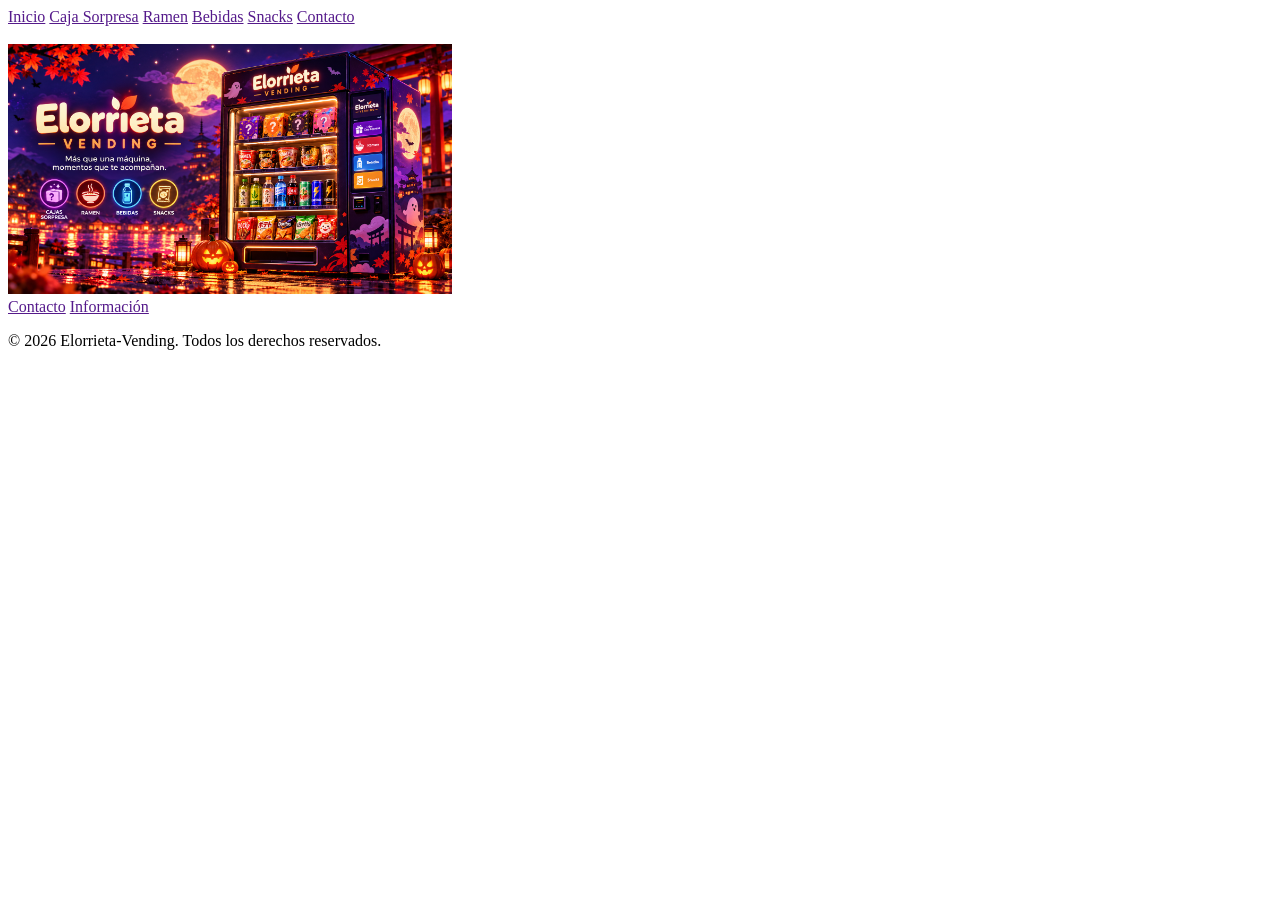
==== Web/contacto.html @ c44c58d9 "creacion base del resto de paginas" ====
<!DOCTYPE html>
<html lang="es">
    <head>
        <meta charset="UTF-8">
        <meta name="viewport" content="width=device-width, initial-scale=1.0">
        <title>Elorrieta Ramen</title>
    </head>
    <body>
        <header>
            <nav>
                <a href>Inicio</a>
                <a href>Caja Sorpresa</a>
                <a href>Ramen</a>
                <a href>Bebidas</a>
                <a href>Snacks</a>
                <a href>Contacto</a>
            </nav>
        </header>
        <!-- Imagen de halloween -->
        <main>
            <br>
            <section id="banner">
                <img src="./Imagenes/Vending prueba.png" alt="Elorrieta-Vending"
                    height="250">
            </section>
        
            <!--  -->
            <section id="listaProductos">
                

            </section>
        </main>
        <footer>
            <a href>Contacto</a>
            <a href>Información</a>
            <p>© 2026 Elorrieta-Vending. Todos los derechos reservados.</p>
        </footer>
    </body>
</html>
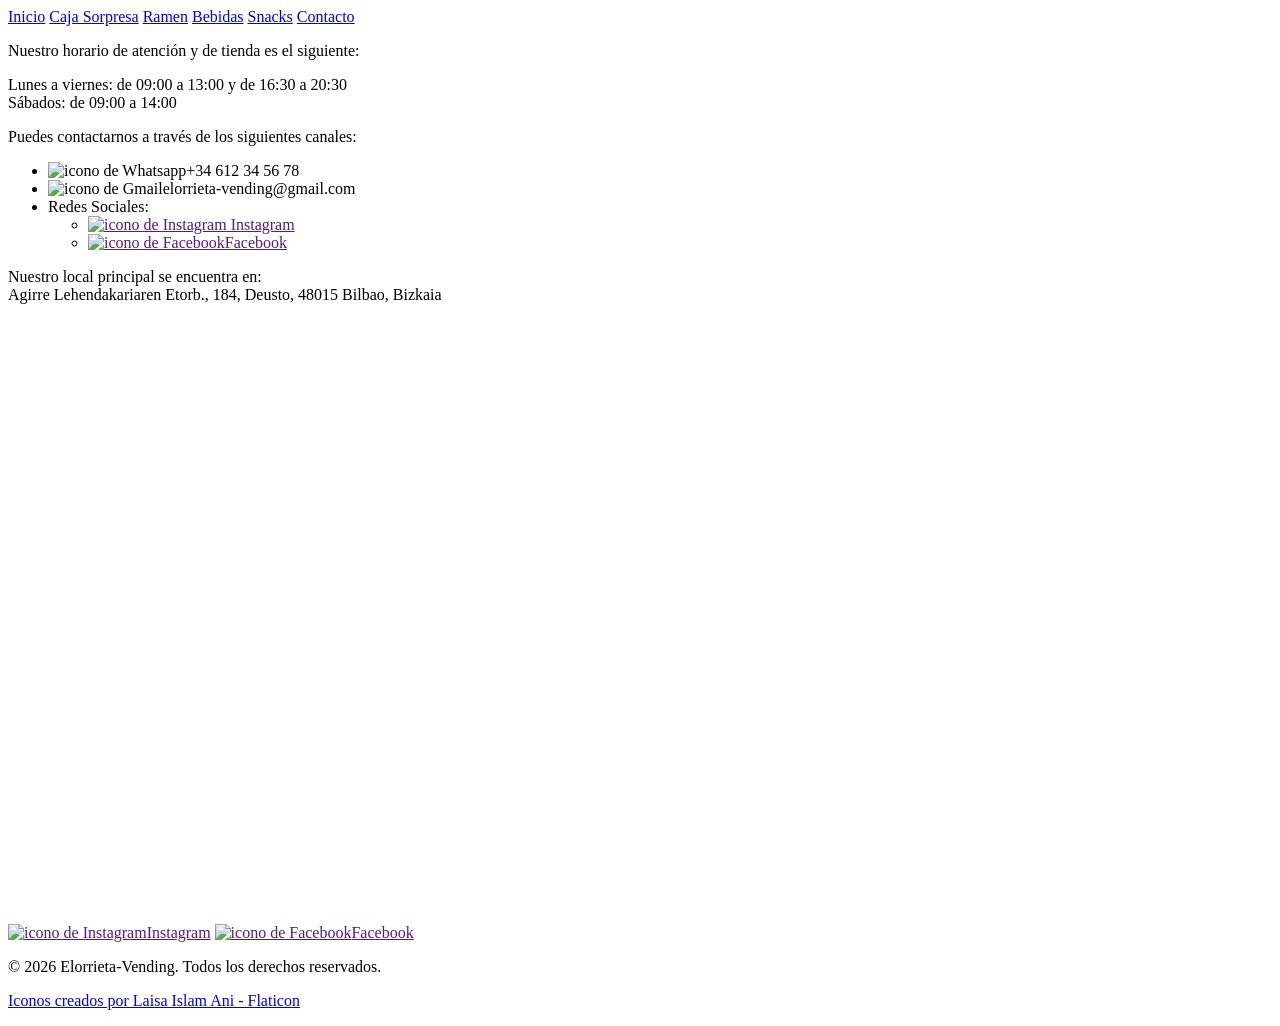
==== commit 4416dfe8: "edit html y creado style.css" ====
--- a/Web/contacto.html
+++ b/Web/contacto.html
@@ -4,36 +4,60 @@
         <meta charset="UTF-8">
         <meta name="viewport" content="width=device-width, initial-scale=1.0">
         <title>Elorrieta Ramen</title>
+        <link rel="stylesheet" href="css/style.css">
     </head>
     <body>
         <header>
             <nav>
-                <a href>Inicio</a>
-                <a href>Caja Sorpresa</a>
-                <a href>Ramen</a>
-                <a href>Bebidas</a>
-                <a href>Snacks</a>
-                <a href>Contacto</a>
+                <a href="index.html">Inicio</a>
+                <a href="productos-sorpresa.html">Caja Sorpresa</a>
+                <a href="productos-ramen.html">Ramen</a>
+                <a href="productos-bebidas.html">Bebidas</a>
+                <a href="productos-snacks.html">Snacks</a>
+                <a href="contacto.html">Contacto</a>
             </nav>
         </header>
         <!-- Imagen de halloween -->
         <main>
-            <br>
-            <section id="banner">
-                <img src="./Imagenes/Vending prueba.png" alt="Elorrieta-Vending"
-                    height="250">
-            </section>
-        
-            <!--  -->
-            <section id="listaProductos">
-                
+            <section id="horario">
+                <p>Nuestro horario de atención y de tienda es el siguiente:</p>
+                <p>
+                    Lunes a viernes: de 09:00 a 13:00 y de 16:30 a 20:30 <br>
+                    S&aacute;bados: de 09:00 a 14:00 
+                </p>
 
             </section>
+            <section id="contacto">
+                <p>Puedes contactarnos a través de los siguientes canales: </p>
+                <ul>
+                    <li><img class="icono" src="Imagenes/iconos/whatsapp.png" alt="icono de Whatsapp">+34 612 34 56 78</li>
+                    <li><img class="icono" src="Imagenes/iconos/gmail.png" alt="icono de Gmail">elorrieta-vending@gmail.com</li>
+                    <li>Redes Sociales:
+                        <ul>
+                            <li><a href><img class="icono" src="Imagenes/iconos/instagram.png" alt="icono de Instagram"> Instagram</a></li>
+                            <li><a href><img class="icono" src="Imagenes/iconos/facebook.png" alt="icono de Facebook">Facebook</a></li>
+                        </ul>
+                    </li>
+                </ul>
+            </section>
+            
+            
+            <section id="direccion">
+                <p>
+                    Nuestro local principal se encuentra en: <br>
+                    Agirre Lehendakariaren Etorb., 184, Deusto, 48015 Bilbao, Bizkaia 
+                </p>
+                <iframe src="https://www.google.com/maps/embed?pb=!1m18!1m12!1m3!1d2904.454757551525!2d-2.964811899999965!3d43.2837974!2m3!1f0!2f0!3f0!3m2!1i1024!2i768!4f13.1!3m3!1m2!1s0xd4e507052ed4917%3A0xec69922dea02910b!2sCIFP%20Elorrieta%20Erreka%20Mari%20LHII!5e0!3m2!1ses!2ses!4v1792420712633!5m2!1ses!2ses" width="800" height="600" style="border:0;" allowfullscreen="" loading="lazy" referrerpolicy="strict-origin-when-cross-origin"></iframe>
+            </section>
+           
         </main>
         <footer>
-            <a href>Contacto</a>
-            <a href>Información</a>
+            <section id="redes-sociales">
+                <a href><img class="icono" src="Imagenes/iconos/instagram.png" alt="icono de Instagram">Instagram</a>
+                <a href><img class="icono" src="Imagenes/iconos/facebook.png" alt="icono de Facebook">Facebook</a>
+            </section>
             <p>© 2026 Elorrieta-Vending. Todos los derechos reservados.</p>
+            <p><a href="https://www.flaticon.es/packs/social-media-291" title="iconos">Iconos creados por Laisa Islam Ani - Flaticon</a></p>
         </footer>
     </body>
 </html>
--- a/Web/css/style.css
+++ b/Web/css/style.css
@@ -0,0 +1,4 @@
+.icono {
+    width: 2em;
+    height: 2em;
+}
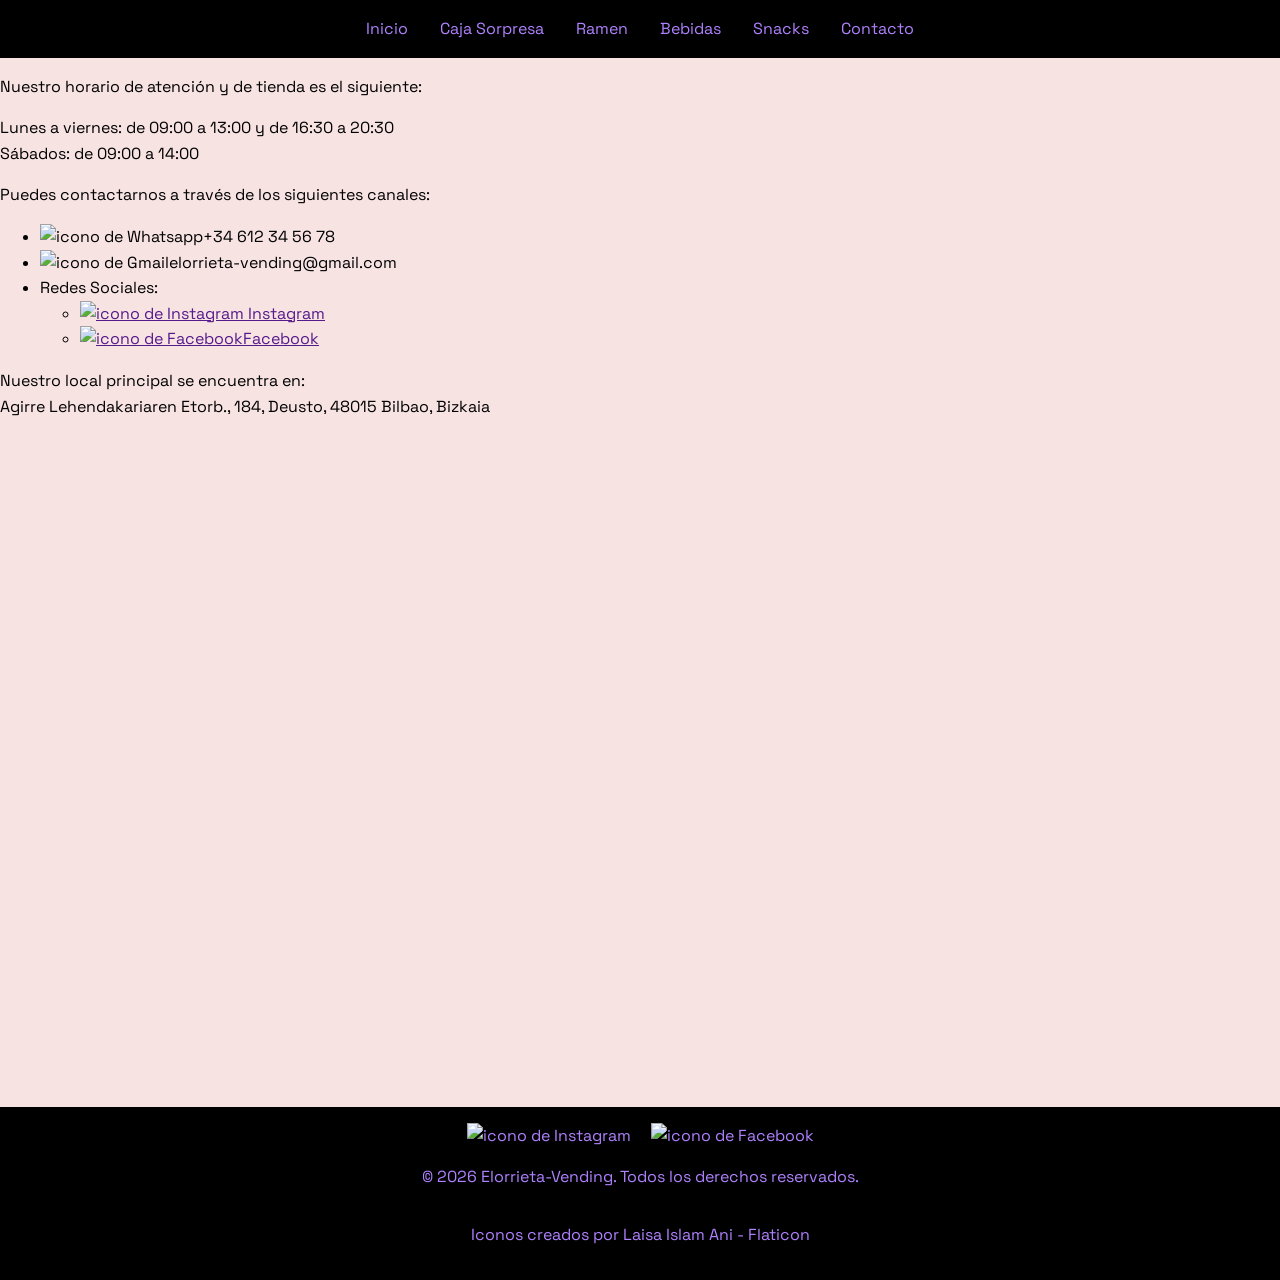
==== commit 42c87799: "actualizacion css" ====
--- a/Web/contacto.html
+++ b/Web/contacto.html
@@ -1,63 +1,83 @@
 <!DOCTYPE html>
 <html lang="es">
-    <head>
-        <meta charset="UTF-8">
-        <meta name="viewport" content="width=device-width, initial-scale=1.0">
-        <title>Elorrieta Ramen</title>
-        <link rel="stylesheet" href="css/style.css">
-    </head>
-    <body>
-        <header>
-            <nav>
-                <a href="index.html">Inicio</a>
-                <a href="productos-sorpresa.html">Caja Sorpresa</a>
-                <a href="productos-ramen.html">Ramen</a>
-                <a href="productos-bebidas.html">Bebidas</a>
-                <a href="productos-snacks.html">Snacks</a>
-                <a href="contacto.html">Contacto</a>
-            </nav>
-        </header>
-        <!-- Imagen de halloween -->
-        <main>
-            <section id="horario">
-                <p>Nuestro horario de atención y de tienda es el siguiente:</p>
-                <p>
-                    Lunes a viernes: de 09:00 a 13:00 y de 16:30 a 20:30 <br>
-                    S&aacute;bados: de 09:00 a 14:00 
-                </p>
 
-            </section>
-            <section id="contacto">
-                <p>Puedes contactarnos a través de los siguientes canales: </p>
-                <ul>
-                    <li><img class="icono" src="Imagenes/iconos/whatsapp.png" alt="icono de Whatsapp">+34 612 34 56 78</li>
-                    <li><img class="icono" src="Imagenes/iconos/gmail.png" alt="icono de Gmail">elorrieta-vending@gmail.com</li>
-                    <li>Redes Sociales:
-                        <ul>
-                            <li><a href><img class="icono" src="Imagenes/iconos/instagram.png" alt="icono de Instagram"> Instagram</a></li>
-                            <li><a href><img class="icono" src="Imagenes/iconos/facebook.png" alt="icono de Facebook">Facebook</a></li>
-                        </ul>
-                    </li>
-                </ul>
-            </section>
-            
-            
-            <section id="direccion">
-                <p>
-                    Nuestro local principal se encuentra en: <br>
-                    Agirre Lehendakariaren Etorb., 184, Deusto, 48015 Bilbao, Bizkaia 
-                </p>
-                <iframe src="https://www.google.com/maps/embed?pb=!1m18!1m12!1m3!1d2904.454757551525!2d-2.964811899999965!3d43.2837974!2m3!1f0!2f0!3f0!3m2!1i1024!2i768!4f13.1!3m3!1m2!1s0xd4e507052ed4917%3A0xec69922dea02910b!2sCIFP%20Elorrieta%20Erreka%20Mari%20LHII!5e0!3m2!1ses!2ses!4v1792420712633!5m2!1ses!2ses" width="800" height="600" style="border:0;" allowfullscreen="" loading="lazy" referrerpolicy="strict-origin-when-cross-origin"></iframe>
-            </section>
-           
-        </main>
-        <footer>
-            <section id="redes-sociales">
-                <a href><img class="icono" src="Imagenes/iconos/instagram.png" alt="icono de Instagram">Instagram</a>
-                <a href><img class="icono" src="Imagenes/iconos/facebook.png" alt="icono de Facebook">Facebook</a>
-            </section>
-            <p>© 2026 Elorrieta-Vending. Todos los derechos reservados.</p>
-            <p><a href="https://www.flaticon.es/packs/social-media-291" title="iconos">Iconos creados por Laisa Islam Ani - Flaticon</a></p>
-        </footer>
-    </body>
+<head>
+    <meta charset="UTF-8">
+    <meta name="viewport" content="width=device-width, initial-scale=1.0">
+    <title>Elorrieta Contacto</title>
+    <!--Enlace con nuestro css-->
+    <link rel="stylesheet" href="css/style.css">
+    <!--Enlace con las fuentes de Google Fonts elegidas-->
+    <link rel="preconnect" href="https://fonts.googleapis.com">
+    <link rel="preconnect" href="https://fonts.gstatic.com" crossorigin>
+    <link
+        href="https://fonts.googleapis.com/css2?family=Lato:ital,wght@0,100;0,300;0,400;0,700;0,900;1,100;1,300;1,400;1,700;1,900&family=Montserrat:ital,wght@0,100..900;1,100..900&family=Space+Grotesk:wght@300..700&display=swap"
+        rel="stylesheet">
+</head>
+
+<body>
+    <header>
+        <nav>
+            <ul>
+                <li><a href="index.html">Inicio</a></li>
+                <li><a href="productos-sorpresa.html">Caja Sorpresa</a></li>
+                <li><a href="productos-ramen.html">Ramen</a></li>
+                <li><a href="productos-bebidas.html">Bebidas</a></li>
+                <li><a href="productos-snacks.html">Snacks</a></li>
+                <li><a href="contacto.html">Contacto</a></li>
+            </ul>
+        </nav>
+    </header>
+
+    <!-- Horario -->
+    <main>
+        <section id="horario">
+            <p>Nuestro horario de atención y de tienda es el siguiente:</p>
+            <p>
+                Lunes a viernes: de 09:00 a 13:00 y de 16:30 a 20:30 <br>
+                S&aacute;bados: de 09:00 a 14:00
+            </p>
+
+        </section>
+        <section id="contacto">
+            <p>Puedes contactarnos a través de los siguientes canales: </p>
+            <ul>
+                <li><img class="icono" src="Imagenes/iconos/whatsapp.png" alt="icono de Whatsapp">+34 612 34 56 78</li>
+                <li><img class="icono" src="Imagenes/iconos/gmail.png" alt="icono de Gmail">elorrieta-vending@gmail.com
+                </li>
+                <li>Redes Sociales:
+                    <ul>
+                        <li><a href><img class="icono" src="Imagenes/iconos/instagram.png" alt="icono de Instagram">
+                                Instagram</a></li>
+                        <li><a href><img class="icono" src="Imagenes/iconos/facebook.png"
+                                    alt="icono de Facebook">Facebook</a></li>
+                    </ul>
+                </li>
+            </ul>
+        </section>
+
+
+        <section id="direccion">
+            <p>
+                Nuestro local principal se encuentra en: <br>
+                Agirre Lehendakariaren Etorb., 184, Deusto, 48015 Bilbao, Bizkaia
+            </p>
+            <iframe
+                src="https://www.google.com/maps/embed?pb=!1m18!1m12!1m3!1d2904.454757551525!2d-2.964811899999965!3d43.2837974!2m3!1f0!2f0!3f0!3m2!1i1024!2i768!4f13.1!3m3!1m2!1s0xd4e507052ed4917%3A0xec69922dea02910b!2sCIFP%20Elorrieta%20Erreka%20Mari%20LHII!5e0!3m2!1ses!2ses!4v1792420712633!5m2!1ses!2ses"
+                width="800" height="600" style="border:0;" allowfullscreen="" loading="lazy"
+                referrerpolicy="strict-origin-when-cross-origin"></iframe>
+        </section>
+
+    </main>
+    <footer>
+        <section id="redes-sociales">
+            <a href><img class="icono" src="Imagenes/iconos/instagram.png" alt="icono de Instagram"></a>
+            <a href><img class="icono" src="Imagenes/iconos/facebook.png" alt="icono de Facebook"></a>
+        </section>
+        <p>© 2026 Elorrieta-Vending. Todos los derechos reservados.</p>
+        <p><a href="https://www.flaticon.es/packs/social-media-291" title="iconos">Iconos creados por Laisa Islam Ani -
+                Flaticon</a></p>
+    </footer>
+</body>
+
 </html>
--- a/Web/css/style.css
+++ b/Web/css/style.css
@@ -1,4 +1,202 @@
+/*Paleta de colores*/
+:root {
+    --naranja-claro: #FF9C5D;
+    --naranja: #FF7D19;
+    --negro: #000000;
+    --rosa-fuerte: #ff154f;
+    --morado-claro: #AF82FF;
+    --fondo-tarjeta: #f7e17c59;
+    --fondo-tarjeta-hover: #64b1c957;
+}
+
+
+/* Estilos generales. Quitamos márgenes de toda la página */
+* {
+    box-sizing: border-box;
+}
+
+body {
+    margin: 0;
+    font-family: "Space Grotesk", "Montserrat", "Lato", sans-serif;
+    font-size: 1em;
+    font-weight: 400;
+    line-height: 1.6em;
+    background-color: #f8e3e3;
+}
+
+/* Cabecera y navegación */
+header {
+    background-color: #000000;
+    padding: 1rem;
+}
+
+nav {
+    display: flex;
+    flex-wrap: wrap;
+    justify-content: center;
+    gap: 16px;
+}
+
+nav ul {
+    list-style: none;
+    margin: 0;
+    padding: 0;
+    display: flex;
+    flex-direction: row;
+}
+
+/* Estilo de los enlaces de navegación tipo botón*/
+nav a {
+    color: var(--morado-claro);
+    text-decoration: none;
+    padding: 10px 16px;
+    border-radius: 4px;
+    transition: background-color ease-in 0.25s, color ease-in 0.25s;
+}
+
+/* Estilo al pasar el ratón por encima de los enlaces de navegación*/
+nav a:hover {
+    background-color: var(--naranja);
+    color: var(--negro);
+}
+
+/* Adaptamos el tamaño del banner*/
+#banner img {
+    display: block;
+    width: 100%;
+    height: auto;
+}
+
+/* Estilo de sección Quiénes somos*/
+#quienes-somos {
+    padding: 40px 20px;
+    text-align: center;
+}
+
+#quienes-somos h2 {
+    color: var(--rosa-fuerte);
+    font-size: 2em;
+}
+
+#quienes-somos p {
+    max-width: 800px;
+    margin: 0 auto;
+    font-weight: 600;
+}
+
+/* Estilo de sección de vista previa productos*/
+#vista-previa-productos {
+    padding: 20px;
+    text-align: center;
+}
+
+#vista-previa-productos h2 {
+    padding-bottom: 30px;
+    color: var(--rosa-fuerte);
+    font-size: 2em;
+}
+
+.contenedor-tarjetas {
+    display: flex;
+    flex-direction: row;
+    flex-wrap: wrap;
+    gap: 4rem;
+    justify-content: center;
+}
+
+/* Estilo tipo tarjeta para cada tipo de producto en vista previa */
+.tarjeta-producto {
+    text-decoration: none;
+    color: inherit;
+    display: flex;
+    flex-direction: column;
+    width: 20rem;
+    align-items: center;
+    text-align: center;
+    background-color: var(--fondo-tarjeta);
+    padding: 20px;
+    border-radius: 12px;
+}
+
+.tarjeta-producto h3 {
+    font-size: 2em;
+    color: var(--naranja);
+}
+
+.tarjeta-producto img {
+    width: 10rem;
+    margin: 10px;
+}
+
+.tarjeta-producto p {
+    width: 100%;
+}
+
+.tarjeta-producto:hover {
+    background-color: var(--fondo-tarjeta-hover);
+    box-shadow: 6px 6px 6px -3px rgba(0, 0, 0, 0.1);
+}
+
+/* Estilo productos descripción*/
+#tipo-producto {
+    text-align: center;
+    color: var(--rosa-fuerte);
+}
+
+#producto-descripcion {
+    
+    background-color: #ff154f;
+    display: flex;
+    flex-direction: column;
+}
+
+.contenedor-img-descripcion {
+    
+    display: flex;
+    justify-content: center;
+}
+
+.contenedor-img-descripcion img {
+    width: 20rem;
+    height: auto;
+}
+
+
+/*Estilo del footer*/
+footer {
+    background-color: var(--negro);
+    padding: 1rem;
+    display: flex;
+    flex-direction: column;
+    align-items: center;
+    margin-top: 4rem;
+}
+
+#redes-sociales {
+    height: auto;
+    display: flex;
+    flex-wrap: wrap;
+    justify-content: center;
+    gap: 20px;
+}
+
+footer p {
+    color: var(--morado-claro);
+}
+
+footer a {
+    color: var(--morado-claro);
+    text-decoration: none;
+}
+
+footer a:hover {
+    text-decoration: underline;
+}
+
 .icono {
-    width: 2em;
-    height: 2em;
+    width: 2.2rem;
+}
+
+.icono:hover {
+    width: 2.8rem;
 }
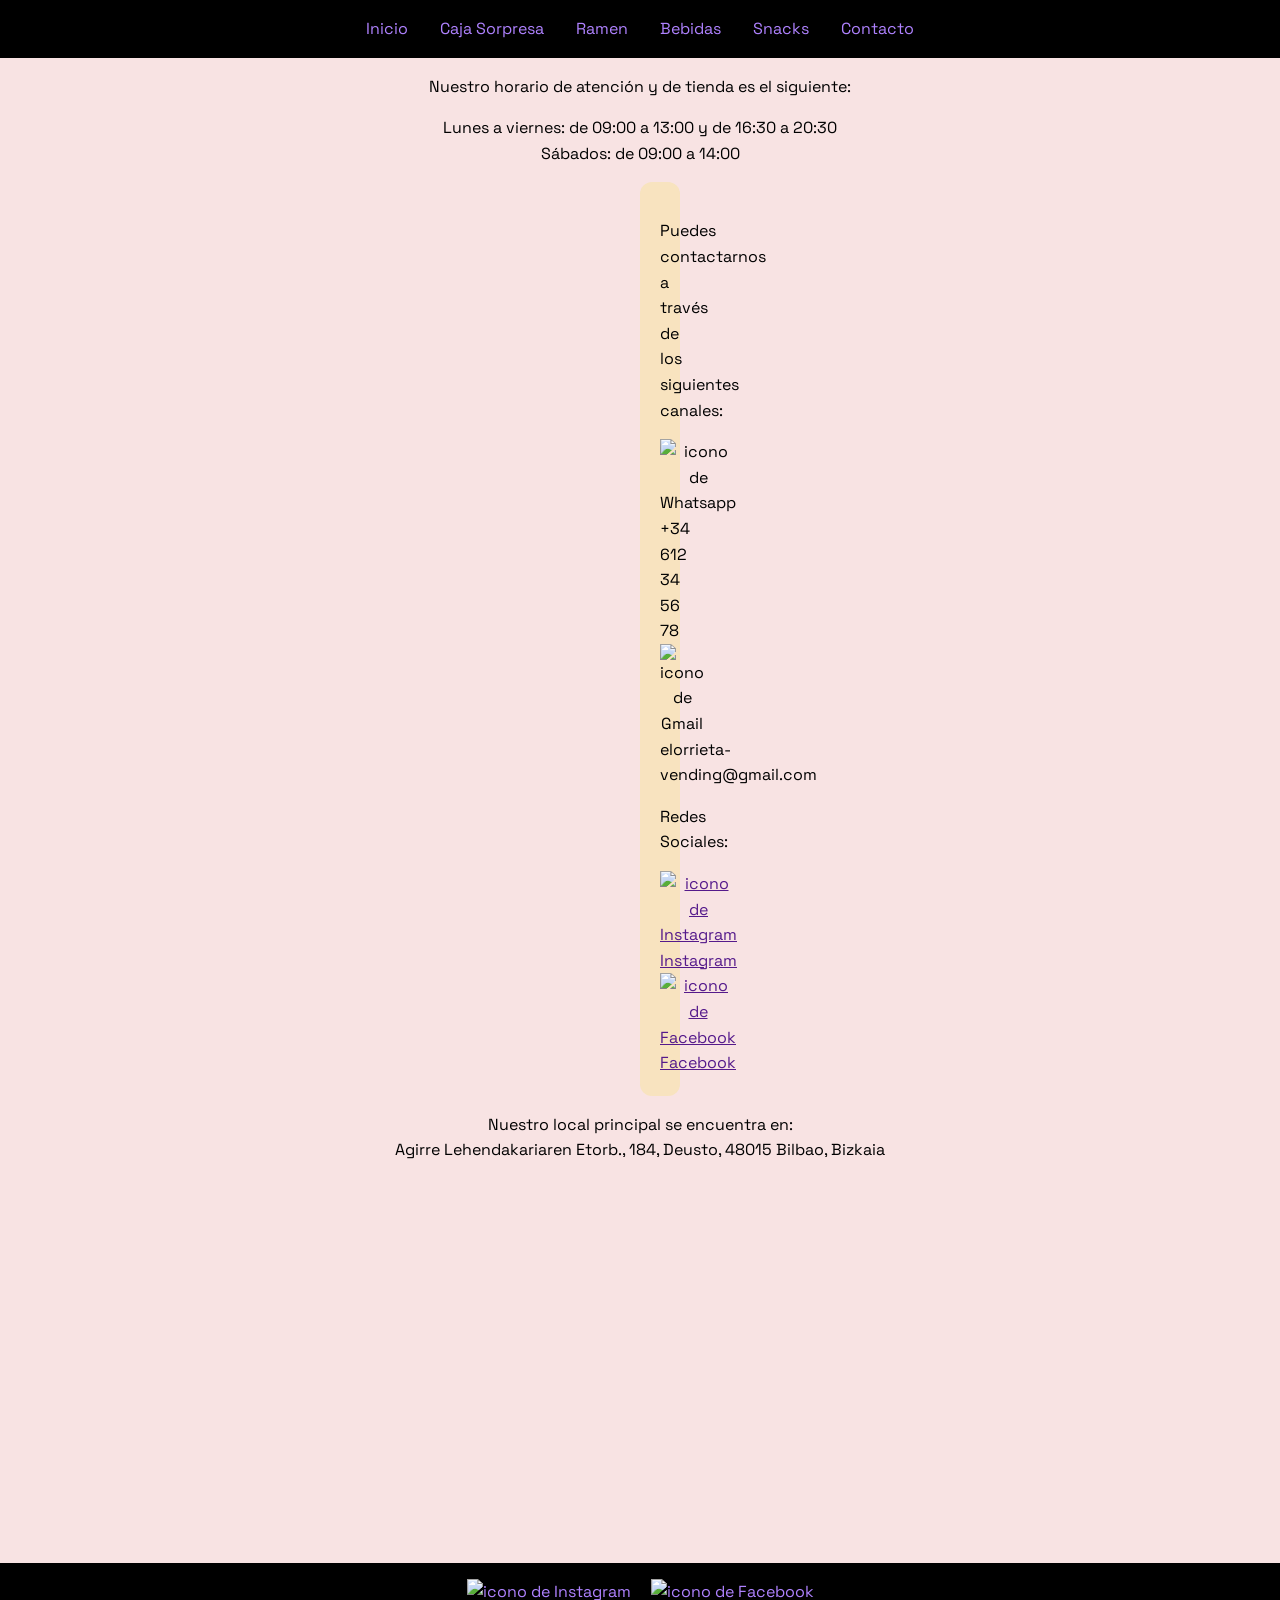
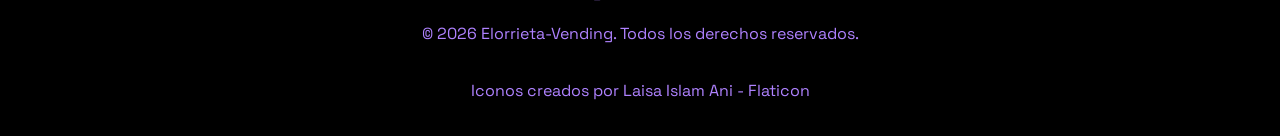
==== commit d3c001c3: "CSS" ====
--- a/Web/contacto.html
+++ b/Web/contacto.html
@@ -1,83 +1,89 @@
 <!DOCTYPE html>
 <html lang="es">
 
-<head>
-    <meta charset="UTF-8">
-    <meta name="viewport" content="width=device-width, initial-scale=1.0">
-    <title>Elorrieta Contacto</title>
-    <!--Enlace con nuestro css-->
-    <link rel="stylesheet" href="css/style.css">
-    <!--Enlace con las fuentes de Google Fonts elegidas-->
-    <link rel="preconnect" href="https://fonts.googleapis.com">
-    <link rel="preconnect" href="https://fonts.gstatic.com" crossorigin>
-    <link
-        href="https://fonts.googleapis.com/css2?family=Lato:ital,wght@0,100;0,300;0,400;0,700;0,900;1,100;1,300;1,400;1,700;1,900&family=Montserrat:ital,wght@0,100..900;1,100..900&family=Space+Grotesk:wght@300..700&display=swap"
-        rel="stylesheet">
-</head>
+    <head>
+        <meta charset="UTF-8">
+        <meta name="viewport" content="width=device-width, initial-scale=1.0">
+        <title>Elorrieta Contacto</title>
+        <!--Enlace con nuestro css-->
+        <link rel="stylesheet" href="css/style.css">
+        <!--Enlace con las fuentes de Google Fonts elegidas-->
+        <link rel="preconnect" href="https://fonts.googleapis.com">
+        <link rel="preconnect" href="https://fonts.gstatic.com" crossorigin>
+        <link
+            href="https://fonts.googleapis.com/css2?family=Lato:ital,wght@0,100;0,300;0,400;0,700;0,900;1,100;1,300;1,400;1,700;1,900&family=Montserrat:ital,wght@0,100..900;1,100..900&family=Space+Grotesk:wght@300..700&display=swap"
+            rel="stylesheet">
+    </head>
 
-<body>
-    <header>
-        <nav>
-            <ul>
-                <li><a href="index.html">Inicio</a></li>
-                <li><a href="productos-sorpresa.html">Caja Sorpresa</a></li>
-                <li><a href="productos-ramen.html">Ramen</a></li>
-                <li><a href="productos-bebidas.html">Bebidas</a></li>
-                <li><a href="productos-snacks.html">Snacks</a></li>
-                <li><a href="contacto.html">Contacto</a></li>
-            </ul>
-        </nav>
-    </header>
+    <body>
+        <header>
+            <nav>
+                <ul>
+                    <li><a href="index.html">Inicio</a></li>
+                    <li><a href="productos-sorpresa.html">Caja Sorpresa</a></li>
+                    <li><a href="productos-ramen.html">Ramen</a></li>
+                    <li><a href="productos-bebidas.html">Bebidas</a></li>
+                    <li><a href="productos-snacks.html">Snacks</a></li>
+                    <li><a href="contacto.html">Contacto</a></li>
+                </ul>
+            </nav>
+        </header>
 
-    <!-- Horario -->
-    <main>
-        <section id="horario">
-            <p>Nuestro horario de atención y de tienda es el siguiente:</p>
-            <p>
-                Lunes a viernes: de 09:00 a 13:00 y de 16:30 a 20:30 <br>
-                S&aacute;bados: de 09:00 a 14:00
-            </p>
+        <!-- Horario -->
+        <main>
+            <section id="horario">
+                <p>Nuestro horario de atención y de tienda es el siguiente:</p>
+                <p>
+                    Lunes a viernes: de 09:00 a 13:00 y de 16:30 a 20:30 <br>
+                    Sábados: de 09:00 a 14:00
+                </p>
 
-        </section>
-        <section id="contacto">
-            <p>Puedes contactarnos a través de los siguientes canales: </p>
-            <ul>
-                <li><img class="icono" src="Imagenes/iconos/whatsapp.png" alt="icono de Whatsapp">+34 612 34 56 78</li>
-                <li><img class="icono" src="Imagenes/iconos/gmail.png" alt="icono de Gmail">elorrieta-vending@gmail.com
-                </li>
-                <li>Redes Sociales:
-                    <ul>
-                        <li><a href><img class="icono" src="Imagenes/iconos/instagram.png" alt="icono de Instagram">
-                                Instagram</a></li>
-                        <li><a href><img class="icono" src="Imagenes/iconos/facebook.png"
-                                    alt="icono de Facebook">Facebook</a></li>
-                    </ul>
-                </li>
-            </ul>
-        </section>
+            </section>
+            <section id="contacto">
+                <p>Puedes contactarnos a través de los siguientes canales: </p>
+                
+                <img class="icono" src="Imagenes/iconos/whatsapp.png"
+                    alt="icono de Whatsapp">+34 612 34 56 78
+                <img class="icono" src="Imagenes/iconos/gmail.png"
+                    alt="icono de Gmail">elorrieta-vending@gmail.com
 
+                <p>Redes Sociales:</p>
 
-        <section id="direccion">
-            <p>
-                Nuestro local principal se encuentra en: <br>
-                Agirre Lehendakariaren Etorb., 184, Deusto, 48015 Bilbao, Bizkaia
-            </p>
-            <iframe
-                src="https://www.google.com/maps/embed?pb=!1m18!1m12!1m3!1d2904.454757551525!2d-2.964811899999965!3d43.2837974!2m3!1f0!2f0!3f0!3m2!1i1024!2i768!4f13.1!3m3!1m2!1s0xd4e507052ed4917%3A0xec69922dea02910b!2sCIFP%20Elorrieta%20Erreka%20Mari%20LHII!5e0!3m2!1ses!2ses!4v1792420712633!5m2!1ses!2ses"
-                width="800" height="600" style="border:0;" allowfullscreen="" loading="lazy"
-                referrerpolicy="strict-origin-when-cross-origin"></iframe>
-        </section>
+                <a href><img class="icono" src="Imagenes/iconos/instagram.png"
+                        alt="icono de Instagram">
+                    Instagram</a>
+                <a href><img class="icono" src="Imagenes/iconos/facebook.png"
+                        alt="icono de Facebook">Facebook</a>
 
-    </main>
-    <footer>
-        <section id="redes-sociales">
-            <a href><img class="icono" src="Imagenes/iconos/instagram.png" alt="icono de Instagram"></a>
-            <a href><img class="icono" src="Imagenes/iconos/facebook.png" alt="icono de Facebook"></a>
-        </section>
-        <p>© 2026 Elorrieta-Vending. Todos los derechos reservados.</p>
-        <p><a href="https://www.flaticon.es/packs/social-media-291" title="iconos">Iconos creados por Laisa Islam Ani -
-                Flaticon</a></p>
-    </footer>
-</body>
+            </section>
+
+            <section id="direccion">
+                <p>
+                    Nuestro local principal se encuentra en: <br>
+                    Agirre Lehendakariaren Etorb., 184, Deusto, 48015 Bilbao,
+                    Bizkaia
+                </p>
+                <iframe
+                    src="https://www.google.com/maps/embed?pb=!1m18!1m12!1m3!1d2904.454757551525!2d-2.964811899999965!3d43.2837974!2m3!1f0!2f0!3f0!3m2!1i1024!2i768!4f13.1!3m3!1m2!1s0xd4e507052ed4917%3A0xec69922dea02910b!2sCIFP%20Elorrieta%20Erreka%20Mari%20LHII!5e0!3m2!1ses!2ses!4v1792420712633!5m2!1ses!2ses"
+                    width="800" height="600" style="border:0;" allowfullscreen
+                    loading="lazy"
+                    referrerpolicy="strict-origin-when-cross-origin"
+                    class="mapa"></iframe>
+            </section>
+
+        </main>
+        <footer>
+            <section id="redes-sociales">
+                <a href><img class="icono" src="Imagenes/iconos/instagram.png"
+                        alt="icono de Instagram"></a>
+                <a href><img class="icono" src="Imagenes/iconos/facebook.png"
+                        alt="icono de Facebook"></a>
+            </section>
+            <p>© 2026 Elorrieta-Vending. Todos los derechos reservados.</p>
+            <p><a href="https://www.flaticon.es/packs/social-media-291"
+                    title="iconos">Iconos creados por Laisa Islam Ani -
+                    Flaticon</a></p>
+        </footer>
+    </body>
 
 </html>
--- a/Web/css/style.css
+++ b/Web/css/style.css
@@ -144,14 +144,14 @@
 }
 
 #producto-descripcion {
-    
+
     background-color: #ff154f;
     display: flex;
     flex-direction: column;
 }
 
 .contenedor-img-descripcion {
-    
+
     display: flex;
     justify-content: center;
 }
@@ -199,4 +199,38 @@
 
 .icono:hover {
     width: 2.8rem;
+}
+
+/* Texto de la página de contactos */
+#horario {
+    text-align: center;
+    justify-content: center;
+}
+
+#contacto {
+    text-align: center;
+    justify-content: center;
+    flex: content;
+    background-color: var(--fondo-tarjeta);
+    padding: 20px;
+    border-radius: 12px;
+    align-items: center;
+    margin: 0 40rem;
+}
+
+#direccion {
+    text-align: center;
+    justify-content: center;
+}
+
+#icono {
+    text-align: center;
+}
+/* El mapa */
+.mapa {
+    text-align: center;
+    width: 100%;
+    height: 20rem;
+    display: flex;
+    
 }
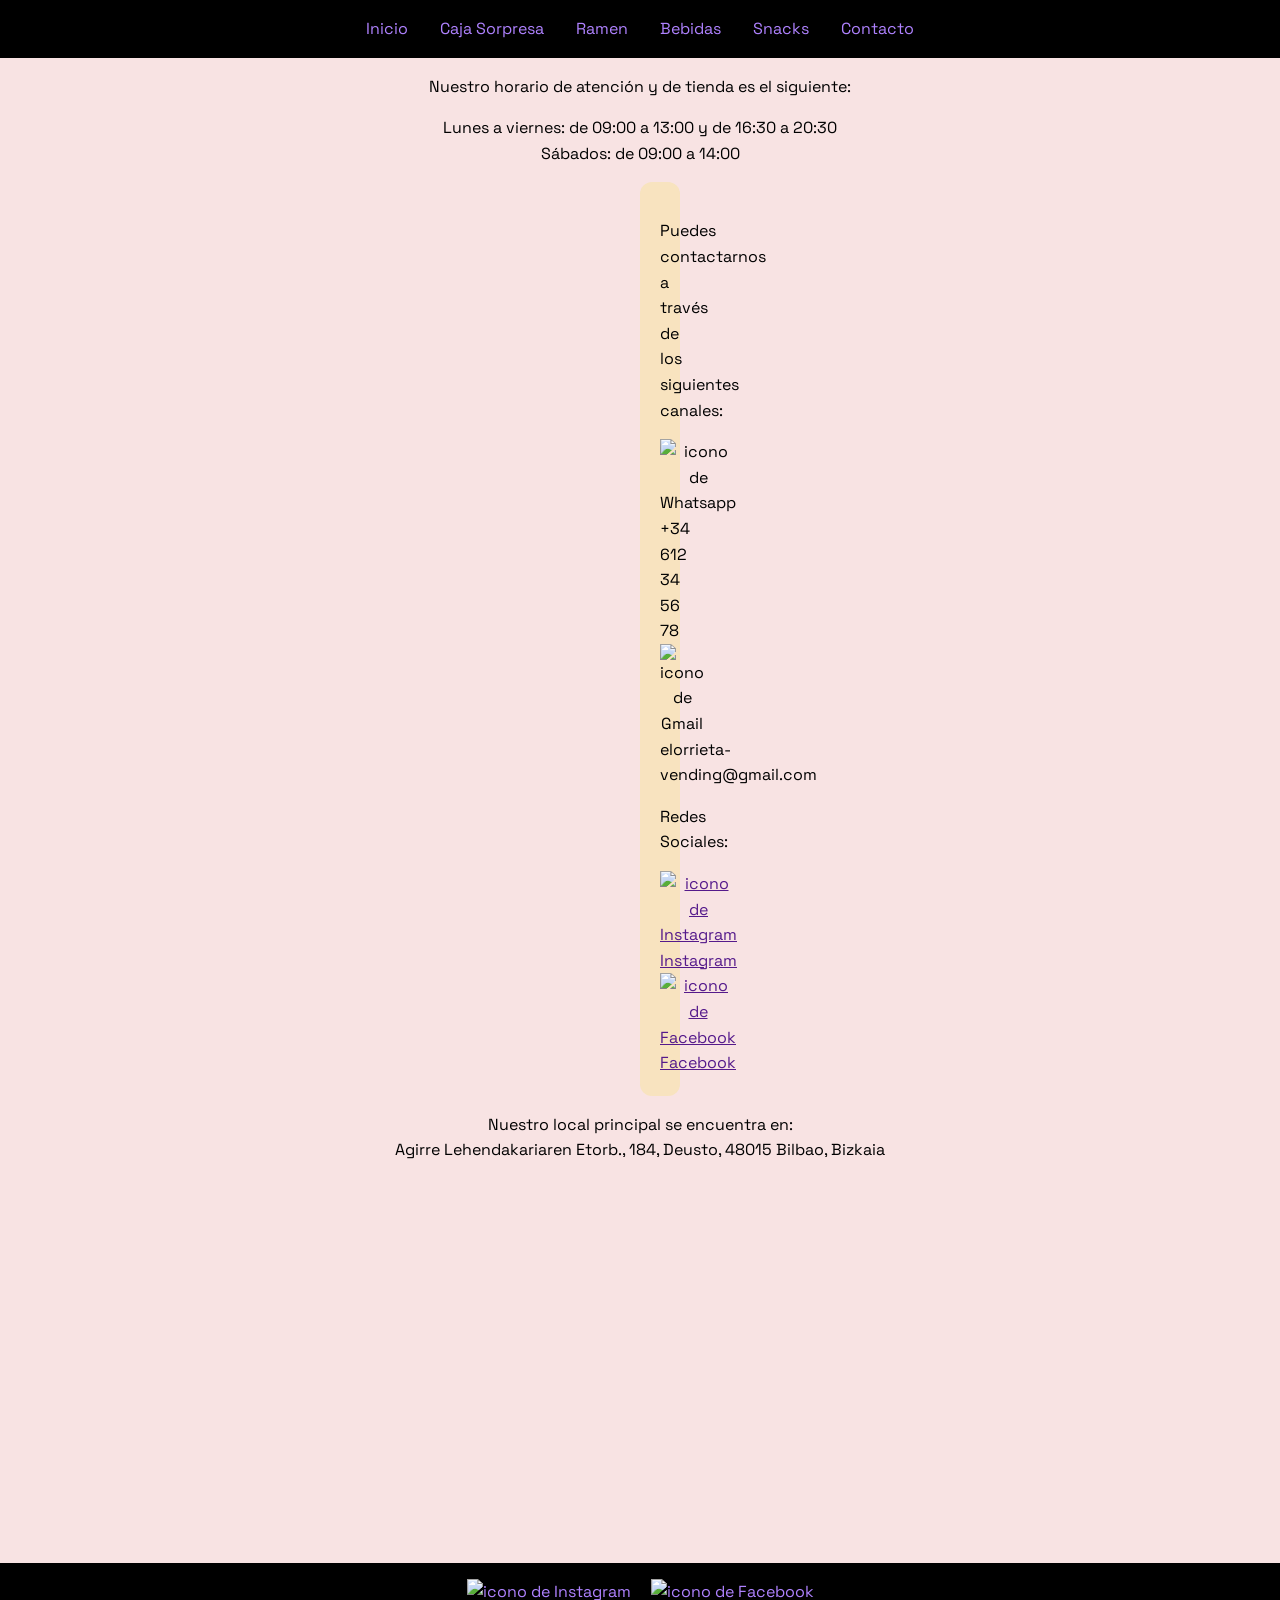
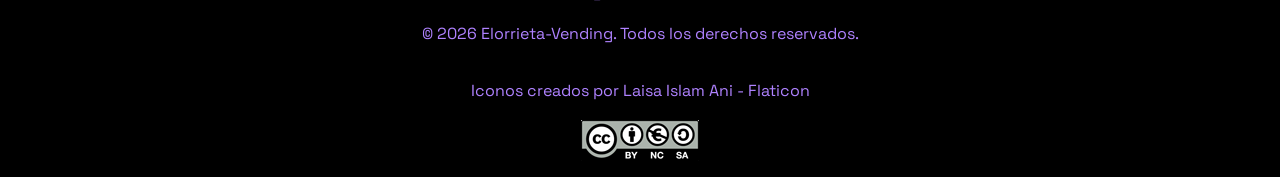
==== commit 02669818: "creative cosa puesto con exito" ====
--- a/Web/contacto.html
+++ b/Web/contacto.html
@@ -83,6 +83,7 @@
             <p><a href="https://www.flaticon.es/packs/social-media-291"
                     title="iconos">Iconos creados por Laisa Islam Ani -
                     Flaticon</a></p>
+             <img src="Imagenes/Creative_cosas.png" alt="Imagen de creative Commons">       
         </footer>
     </body>
 
--- a/Web/css/style.css
+++ b/Web/css/style.css
@@ -7,6 +7,8 @@
     --morado-claro: #AF82FF;
     --fondo-tarjeta: #f7e17c59;
     --fondo-tarjeta-hover: #64b1c957;
+    --fondo-producto: #f18749b9;
+    --descripcion-producto: #f8d86eb9;
 }
 
 
@@ -73,7 +75,7 @@
     text-align: center;
 }
 
-#quienes-somos h2 {
+#quienes-somos h1 {
     color: var(--rosa-fuerte);
     font-size: 2em;
 }
@@ -104,7 +106,7 @@
     justify-content: center;
 }
 
-/* Estilo tipo tarjeta para cada tipo de producto en vista previa */
+/* Estilo tipo tarjeta para cada tipo de producto en vista previa de index.html*/
 .tarjeta-producto {
     text-decoration: none;
     color: inherit;
@@ -137,28 +139,72 @@
     box-shadow: 6px 6px 6px -3px rgba(0, 0, 0, 0.1);
 }
 
-/* Estilo productos descripción*/
-#tipo-producto {
+/* Estilo productos descripción en páginas de productos*/
+.productos-descripcion {
+    max-width: 1200px;
+    margin: 2rem auto;
+    padding: 0 1rem;
+}
+
+/* Estilo título página*/
+.productos-descripcion h1 {
     text-align: center;
     color: var(--rosa-fuerte);
 }
 
-#producto-descripcion {
-
-    background-color: #ff154f;
+/* Estilo para el contenedor de los productos*/
+.contenedor-productos {
     display: flex;
     flex-direction: column;
-}
-
-.contenedor-img-descripcion {
-
-    display: flex;
-    justify-content: center;
-}
-
-.contenedor-img-descripcion img {
-    width: 20rem;
+    align-items: center;
+    gap: 2rem;
+}
+
+/* Estilo para cada artículo, contiene la imagen y descripción*/
+.producto {
+    display: flex;
+    flex-direction: row;
+    align-items: center;
+    width: 100%;
+    gap: 2rem;
+    padding: 1.5rem;
+    background-color: var(--fondo-producto);
+    border-radius: 12px;
+}
+
+/* Imagen de artículo*/
+.contenedor-img {
+    display: flex;
+    justify-content: center;
+    flex: 0 0 25rem;
+}
+
+.contenedor-img img {
+    display: block;
+    max-width: 100%;
     height: auto;
+}
+
+/* Nombre y descripción del artículo*/
+.contenedor-nombre-descripcion {
+    background-color: var(--descripcion-producto);
+    flex: 1;
+    min-width: 0;
+    padding: 1rem;
+    border-radius: 12px;
+}
+
+/* Cambio a columna cuando la ventana tenga 700px o menos*/
+@media (max-width: 900px) {
+    .producto {
+        flex-direction: column;
+    }
+
+    .contenedor-img {
+        flex-basis: auto;
+        width: 100%;
+    }
+
 }
 
 
@@ -226,11 +272,12 @@
 #icono {
     text-align: center;
 }
+
 /* El mapa */
 .mapa {
     text-align: center;
     width: 100%;
     height: 20rem;
     display: flex;
-    
+
 }
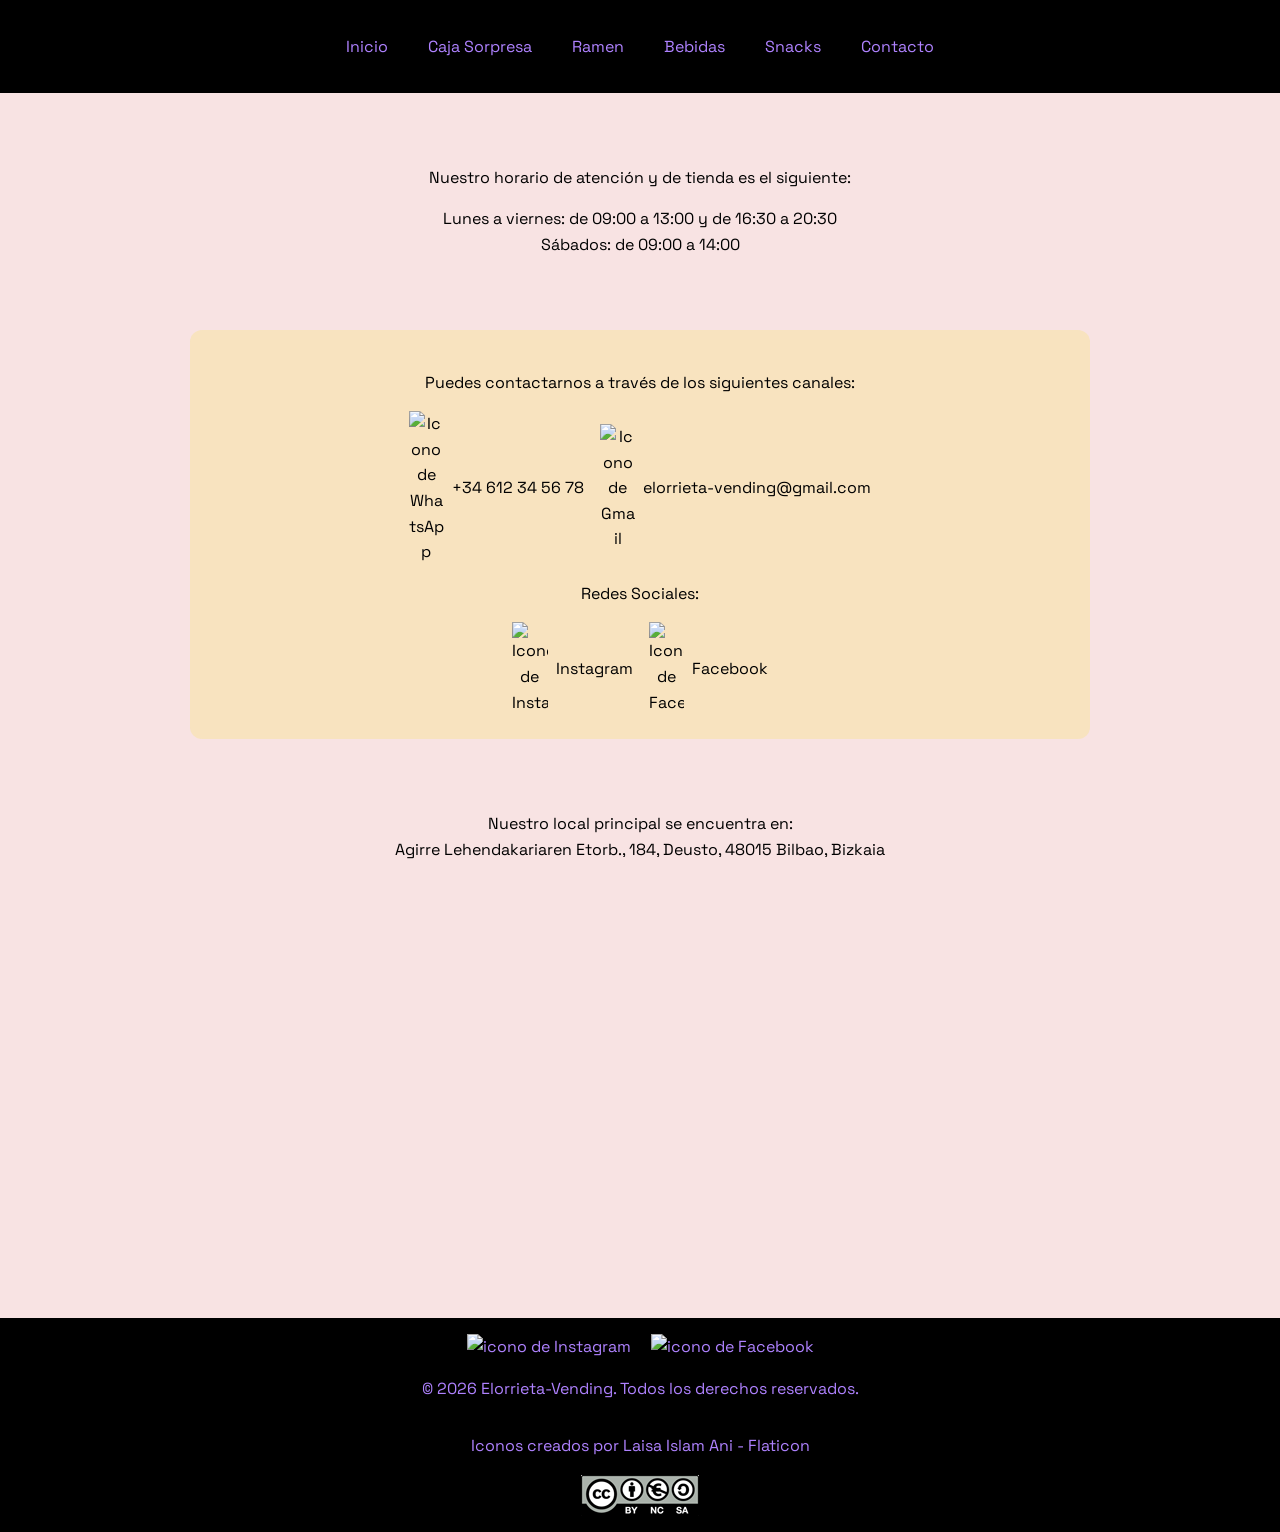
==== commit 2f910156: "cambios css en contacto" ====
--- a/Web/contacto.html
+++ b/Web/contacto.html
@@ -1,90 +1,98 @@
 <!DOCTYPE html>
 <html lang="es">
 
-    <head>
-        <meta charset="UTF-8">
-        <meta name="viewport" content="width=device-width, initial-scale=1.0">
-        <title>Elorrieta Contacto</title>
-        <!--Enlace con nuestro css-->
-        <link rel="stylesheet" href="css/style.css">
-        <!--Enlace con las fuentes de Google Fonts elegidas-->
-        <link rel="preconnect" href="https://fonts.googleapis.com">
-        <link rel="preconnect" href="https://fonts.gstatic.com" crossorigin>
-        <link
-            href="https://fonts.googleapis.com/css2?family=Lato:ital,wght@0,100;0,300;0,400;0,700;0,900;1,100;1,300;1,400;1,700;1,900&family=Montserrat:ital,wght@0,100..900;1,100..900&family=Space+Grotesk:wght@300..700&display=swap"
-            rel="stylesheet">
-    </head>
+<head>
+    <meta charset="UTF-8">
+    <meta name="viewport" content="width=device-width, initial-scale=1.0">
+    <title>Elorrieta Contacto</title>
+    <!--Enlace con nuestro css-->
+    <link rel="stylesheet" href="css/style.css">
+    <!--Enlace con las fuentes de Google Fonts elegidas-->
+    <link rel="preconnect" href="https://fonts.googleapis.com">
+    <link rel="preconnect" href="https://fonts.gstatic.com" crossorigin>
+    <link
+        href="https://fonts.googleapis.com/css2?family=Lato:ital,wght@0,100;0,300;0,400;0,700;0,900;1,100;1,300;1,400;1,700;1,900&family=Montserrat:ital,wght@0,100..900;1,100..900&family=Space+Grotesk:wght@300..700&display=swap"
+        rel="stylesheet">
+</head>
 
-    <body>
-        <header>
-            <nav>
-                <ul>
-                    <li><a href="index.html">Inicio</a></li>
-                    <li><a href="productos-sorpresa.html">Caja Sorpresa</a></li>
-                    <li><a href="productos-ramen.html">Ramen</a></li>
-                    <li><a href="productos-bebidas.html">Bebidas</a></li>
-                    <li><a href="productos-snacks.html">Snacks</a></li>
-                    <li><a href="contacto.html">Contacto</a></li>
-                </ul>
-            </nav>
-        </header>
+<body>
+    <header>
+        <nav>
+            <ul>
+                <li><a href="index.html">Inicio</a></li>
+                <li><a href="productos-sorpresa.html">Caja Sorpresa</a></li>
+                <li><a href="productos-ramen.html">Ramen</a></li>
+                <li><a href="productos-bebidas.html">Bebidas</a></li>
+                <li><a href="productos-snacks.html">Snacks</a></li>
+                <li><a href="contacto.html">Contacto</a></li>
+            </ul>
+        </nav>
+    </header>
 
-        <!-- Horario -->
-        <main>
-            <section id="horario">
-                <p>Nuestro horario de atención y de tienda es el siguiente:</p>
-                <p>
-                    Lunes a viernes: de 09:00 a 13:00 y de 16:30 a 20:30 <br>
-                    Sábados: de 09:00 a 14:00
-                </p>
+    <!-- Horario -->
+    <main class="main-contacto">
+        <section id="horario">
+            <p>Nuestro horario de atención y de tienda es el siguiente:</p>
+            <p>
+                Lunes a viernes: de 09:00 a 13:00 y de 16:30 a 20:30 <br>
+                Sábados: de 09:00 a 14:00
+            </p>
 
-            </section>
-            <section id="contacto">
-                <p>Puedes contactarnos a través de los siguientes canales: </p>
-                
-                <img class="icono" src="Imagenes/iconos/whatsapp.png"
-                    alt="icono de Whatsapp">+34 612 34 56 78
-                <img class="icono" src="Imagenes/iconos/gmail.png"
-                    alt="icono de Gmail">elorrieta-vending@gmail.com
+        </section>
+        <section id="contacto">
+            <p>Puedes contactarnos a través de los siguientes canales: </p>
 
-                <p>Redes Sociales:</p>
+            <div class="canales-contacto">
+                <div class="canal">
+                    <img class="icono" src="Imagenes/iconos/whatsapp.png" alt="Icono de WhatsApp">
+                    <span>+34 612 34 56 78</span>
+                </div>
 
-                <a href><img class="icono" src="Imagenes/iconos/instagram.png"
-                        alt="icono de Instagram">
-                    Instagram</a>
-                <a href><img class="icono" src="Imagenes/iconos/facebook.png"
-                        alt="icono de Facebook">Facebook</a>
+                <div class="canal">
+                    <img class="icono" src="Imagenes/iconos/gmail.png" alt="Icono de Gmail">
+                    <span>elorrieta-vending@gmail.com</span>
+                </div>
+            </div>
 
-            </section>
+            <p>Redes Sociales:</p>
 
-            <section id="direccion">
-                <p>
-                    Nuestro local principal se encuentra en: <br>
-                    Agirre Lehendakariaren Etorb., 184, Deusto, 48015 Bilbao,
-                    Bizkaia
-                </p>
-                <iframe
-                    src="https://www.google.com/maps/embed?pb=!1m18!1m12!1m3!1d2904.454757551525!2d-2.964811899999965!3d43.2837974!2m3!1f0!2f0!3f0!3m2!1i1024!2i768!4f13.1!3m3!1m2!1s0xd4e507052ed4917%3A0xec69922dea02910b!2sCIFP%20Elorrieta%20Erreka%20Mari%20LHII!5e0!3m2!1ses!2ses!4v1792420712633!5m2!1ses!2ses"
-                    width="800" height="600" style="border:0;" allowfullscreen
-                    loading="lazy"
-                    referrerpolicy="strict-origin-when-cross-origin"
-                    class="mapa"></iframe>
-            </section>
+            <div class="redes-contacto">
+                <a href="https://www.instagram.com/">
+                    <img class="icono" src="Imagenes/iconos/instagram.png" alt="Icono de Instagram">
+                    Instagram
+                </a>
 
-        </main>
-        <footer>
-            <section id="redes-sociales">
-                <a href><img class="icono" src="Imagenes/iconos/instagram.png"
-                        alt="icono de Instagram"></a>
-                <a href><img class="icono" src="Imagenes/iconos/facebook.png"
-                        alt="icono de Facebook"></a>
-            </section>
-            <p>© 2026 Elorrieta-Vending. Todos los derechos reservados.</p>
-            <p><a href="https://www.flaticon.es/packs/social-media-291"
-                    title="iconos">Iconos creados por Laisa Islam Ani -
-                    Flaticon</a></p>
-             <img src="Imagenes/Creative_cosas.png" alt="Imagen de creative Commons">       
-        </footer>
-    </body>
+                <a href="https://www.facebook.com/">
+                    <img class="icono" src="Imagenes/iconos/facebook.png" alt="Icono de Facebook">
+                    Facebook
+                </a>
+            </div>
+            
+        </section>
+
+        <section id="direccion">
+            <p>
+                Nuestro local principal se encuentra en: <br>
+                Agirre Lehendakariaren Etorb., 184, Deusto, 48015 Bilbao,
+                Bizkaia
+            </p>
+            <iframe
+                src="https://www.google.com/maps/embed?pb=!1m18!1m12!1m3!1d2904.454757551525!2d-2.964811899999965!3d43.2837974!2m3!1f0!2f0!3f0!3m2!1i1024!2i768!4f13.1!3m3!1m2!1s0xd4e507052ed4917%3A0xec69922dea02910b!2sCIFP%20Elorrieta%20Erreka%20Mari%20LHII!5e0!3m2!1ses!2ses!4v1792420712633!5m2!1ses!2ses"
+                width="800" height="600" style="border:0;" allowfullscreen loading="lazy"
+                referrerpolicy="strict-origin-when-cross-origin" class="mapa"></iframe>
+        </section>
+
+    </main>
+    <footer>
+        <section id="redes-sociales">
+            <a href><img class="icono" src="Imagenes/iconos/instagram.png" alt="icono de Instagram"></a>
+            <a href><img class="icono" src="Imagenes/iconos/facebook.png" alt="icono de Facebook"></a>
+        </section>
+        <p>© 2026 Elorrieta-Vending. Todos los derechos reservados.</p>
+        <p><a href="https://www.flaticon.es/packs/social-media-291" title="iconos">Iconos creados por Laisa Islam Ani -
+                Flaticon</a></p>
+        <img src="Imagenes/Creative_cosas.png" alt="Imagen de creative Commons">
+    </footer>
+</body>
 
 </html>
--- a/Web/css/style.css
+++ b/Web/css/style.css
@@ -34,9 +34,8 @@
 
 nav {
     display: flex;
-    flex-wrap: wrap;
-    justify-content: center;
-    gap: 16px;
+    justify-content: center;
+    padding: 0.5rem;
 }
 
 nav ul {
@@ -44,14 +43,17 @@
     margin: 0;
     padding: 0;
     display: flex;
-    flex-direction: row;
-}
-
-/* Estilo de los enlaces de navegación tipo botón*/
+    flex-wrap: wrap;
+    justify-content: center;
+    gap: 0.5rem;
+}
+
+/* Enlaces de navegación tipo botón*/
 nav a {
+    display: block;
     color: var(--morado-claro);
     text-decoration: none;
-    padding: 10px 16px;
+    padding: 0.6rem 1rem;
     border-radius: 4px;
     transition: background-color ease-in 0.25s, color ease-in 0.25s;
 }
@@ -62,6 +64,46 @@
     color: var(--negro);
 }
 
+/*Footer*/
+footer {
+    background-color: var(--negro);
+    padding: 1rem;
+    display: flex;
+    flex-direction: column;
+    align-items: center;
+    margin-top: 4rem;
+}
+
+#redes-sociales {
+    height: auto;
+    display: flex;
+    flex-wrap: wrap;
+    justify-content: center;
+    gap: 20px;
+}
+
+footer p {
+    color: var(--morado-claro);
+}
+
+footer a {
+    color: var(--morado-claro);
+    text-decoration: none;
+}
+
+footer a:hover {
+    text-decoration: underline;
+}
+
+.icono {
+    width: 2.2rem;
+}
+
+.icono:hover {
+    width: 2.8rem;
+}
+
+/*Index.html*/
 /* Adaptamos el tamaño del banner*/
 #banner img {
     display: block;
@@ -146,6 +188,7 @@
     padding: 0 1rem;
 }
 
+/*productos-_____.html*/
 /* Estilo título página*/
 .productos-descripcion h1 {
     text-align: center;
@@ -194,7 +237,74 @@
     border-radius: 12px;
 }
 
-/* Cambio a columna cuando la ventana tenga 700px o menos*/
+/*contacto.html*/
+/* Estilo a la página completa*/
+.main-contacto {
+    max-width: 1200px;
+    margin: 0 auto;
+    padding: 2rem 1rem;
+}
+
+#horario,
+#contacto {
+    width: 100%;
+    max-width: 900px;
+    margin: 0 auto 2rem;
+    padding: 1.5rem;
+    text-align: center;
+    border-radius: 12px;
+}
+
+#direccion {
+    max-width: 1200px;
+    padding: 1.5rem;
+    text-align: center;
+}
+
+#contacto {
+    background-color: var(--fondo-tarjeta);
+}
+
+.canales-contacto,
+.redes-contacto {
+    display: flex;
+    flex-wrap: wrap;
+    justify-content: center;
+    align-items: center;
+    gap: 1rem;
+}
+
+.canal {
+    display: flex;
+    align-items: center;
+    justify-content: center;
+    gap: 0.5rem;
+    max-width: 100%;
+    overflow-wrap: anywhere;
+}
+
+.redes-contacto a {
+    display: inline-flex;
+    align-items: center;
+    justify-content: center;
+    gap: 0.5rem;
+    color: var(--negro);
+    text-decoration: none;
+}
+
+.redes-contacto a:hover {
+    color: var(--rosa-fuerte);
+}
+
+/* El mapa */
+.mapa {
+    text-align: center;
+    width: 100%;
+    height: 20rem;
+    display: flex;
+}
+
+/* Ajuste responsivo*/
 @media (max-width: 900px) {
     .producto {
         flex-direction: column;
@@ -207,77 +317,34 @@
 
 }
 
-
-/*Estilo del footer*/
-footer {
-    background-color: var(--negro);
-    padding: 1rem;
-    display: flex;
-    flex-direction: column;
-    align-items: center;
-    margin-top: 4rem;
-}
-
-#redes-sociales {
-    height: auto;
-    display: flex;
-    flex-wrap: wrap;
-    justify-content: center;
-    gap: 20px;
-}
-
-footer p {
-    color: var(--morado-claro);
-}
-
-footer a {
-    color: var(--morado-claro);
-    text-decoration: none;
-}
-
-footer a:hover {
-    text-decoration: underline;
-}
-
-.icono {
-    width: 2.2rem;
-}
-
-.icono:hover {
-    width: 2.8rem;
-}
-
-/* Texto de la página de contactos */
-#horario {
-    text-align: center;
-    justify-content: center;
-}
-
-#contacto {
-    text-align: center;
-    justify-content: center;
-    flex: content;
-    background-color: var(--fondo-tarjeta);
-    padding: 20px;
-    border-radius: 12px;
-    align-items: center;
-    margin: 0 40rem;
-}
-
-#direccion {
-    text-align: center;
-    justify-content: center;
-}
-
-#icono {
-    text-align: center;
-}
-
-/* El mapa */
-.mapa {
-    text-align: center;
-    width: 100%;
-    height: 20rem;
-    display: flex;
-
+@media (max-width: 600px) {
+    /*Nav*/
+    nav ul {
+        flex-direction: column;
+        align-items: stretch;
+        width: 100%;
+    }
+
+    nav li {
+        text-align: center;
+    }
+
+    nav a {
+        padding: 0.75rem;
+    }
+
+    /*contacto.html*/
+    #horario,
+    #contacto,
+    #direccion {
+        padding: 1rem;
+    }
+
+    .mapa {
+        height: 18rem;
+    }
+
+    .icono {
+        width: 1.8rem;
+    }
 }
